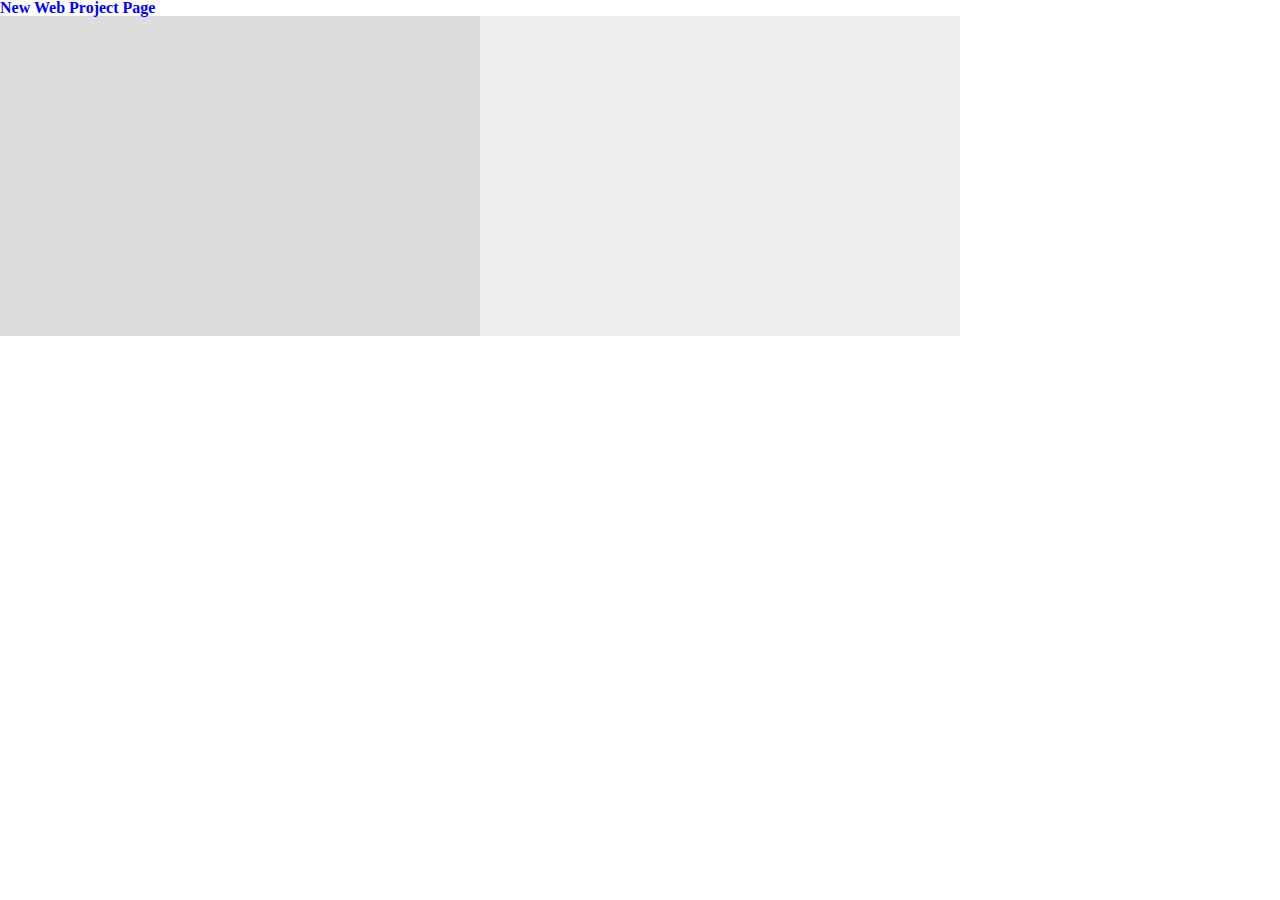
==== index.html @ 3dd162a5 "second commit" ====
<!DOCTYPE HTML PUBLIC "-//W3C//DTD HTML 4.01 Transitional//EN"
"http://www.w3.org/TR/html4/loose.dtd">
<html xmlns="http://www.w3.org/1999/xhtml">
    <head>
        <meta http-equiv="Content-Type" content="text/html; charset=utf-8" />
        <title>New Web Project</title>  		
		<link rel="stylesheet" type="text/css" href="reset.css" media="screen" />
  		<link rel="stylesheet" type="text/css" href="index.css" media="screen" />
		<script type="text/javascript" src="jquery-1.4.2.js"></script> 
		<script type="text/javascript" src="engine.js"></script> 
		<script type="text/javascript">
			$(document).ready(function() {
   				// do stuff when DOM is ready
				engine = new Engine();
				//engine.render("display_div");
 			});
		</script> 
    </head>
    <body>
        <h1>New Web Project Page</h1>
		<canvas id="display"></canvas>
		<canvas id="map"></canvas>
    </body>
</html>
---- index.css ----
h1 {
	color: #00f;
}

canvas#display {
	float: left;
	width: 480px;
	height: 320px;
	background: #ddd;
}

canvas#map {
	float: left;
	width: 480px;
	height: 320px;
	background: #eee;
}
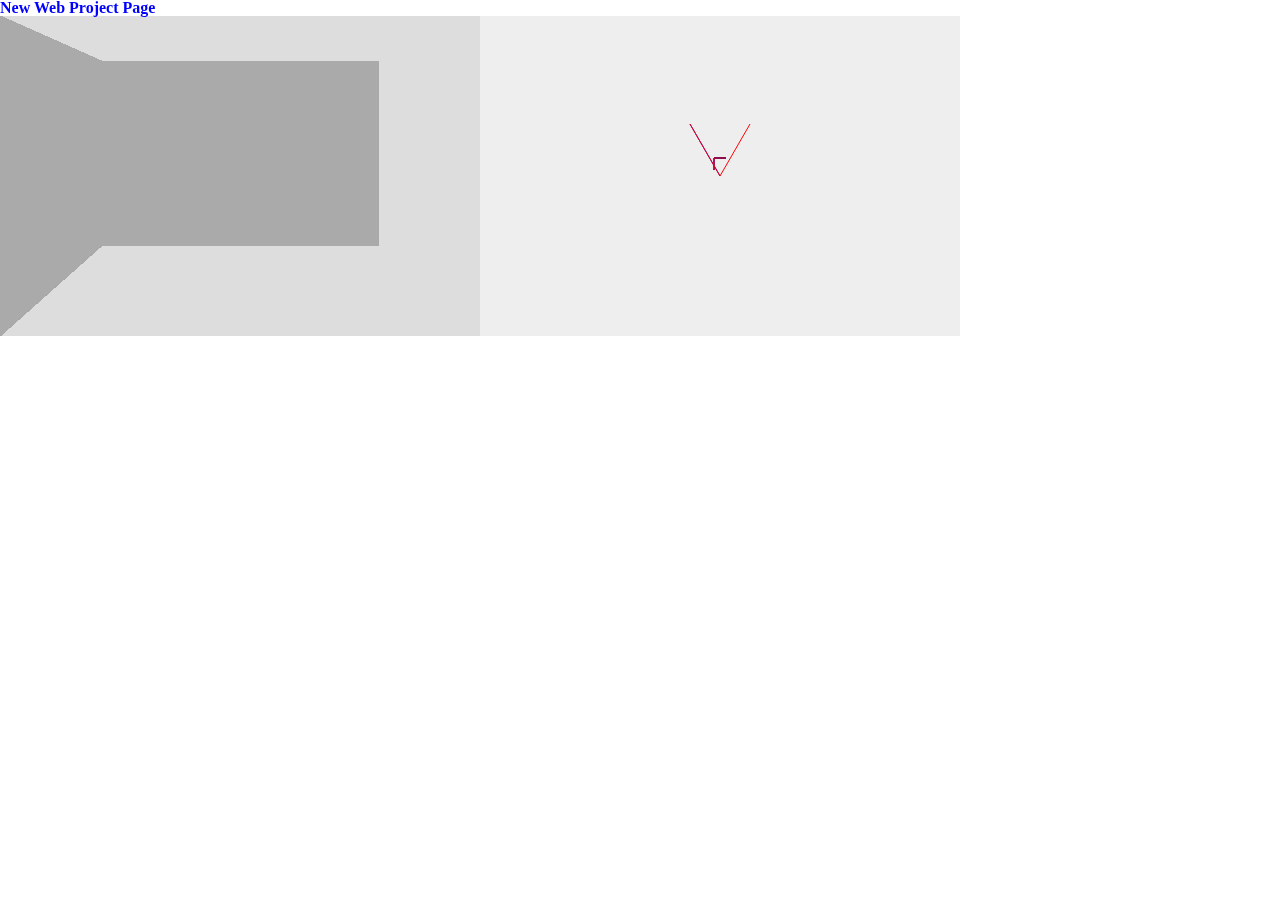
==== commit 8a0be5e1: "working, but too slow" ====
--- a/index.html
+++ b/index.html
@@ -11,14 +11,17 @@
 		<script type="text/javascript">
 			$(document).ready(function() {
    				// do stuff when DOM is ready
-				engine = new Engine();
-				//engine.render("display_div");
+				engine = new Engine("display", "map");
+				engine.render_map();
+				for (var i = 0; i < 10; i++) {
+					engine.render_display();
+				}
  			});
 		</script> 
     </head>
     <body>
         <h1>New Web Project Page</h1>
-		<canvas id="display"></canvas>
-		<canvas id="map"></canvas>
+		<canvas id="display" width="480" height="320"></canvas>
+		<canvas id="map" width="480" height="320"></canvas>
     </body>
 </html>
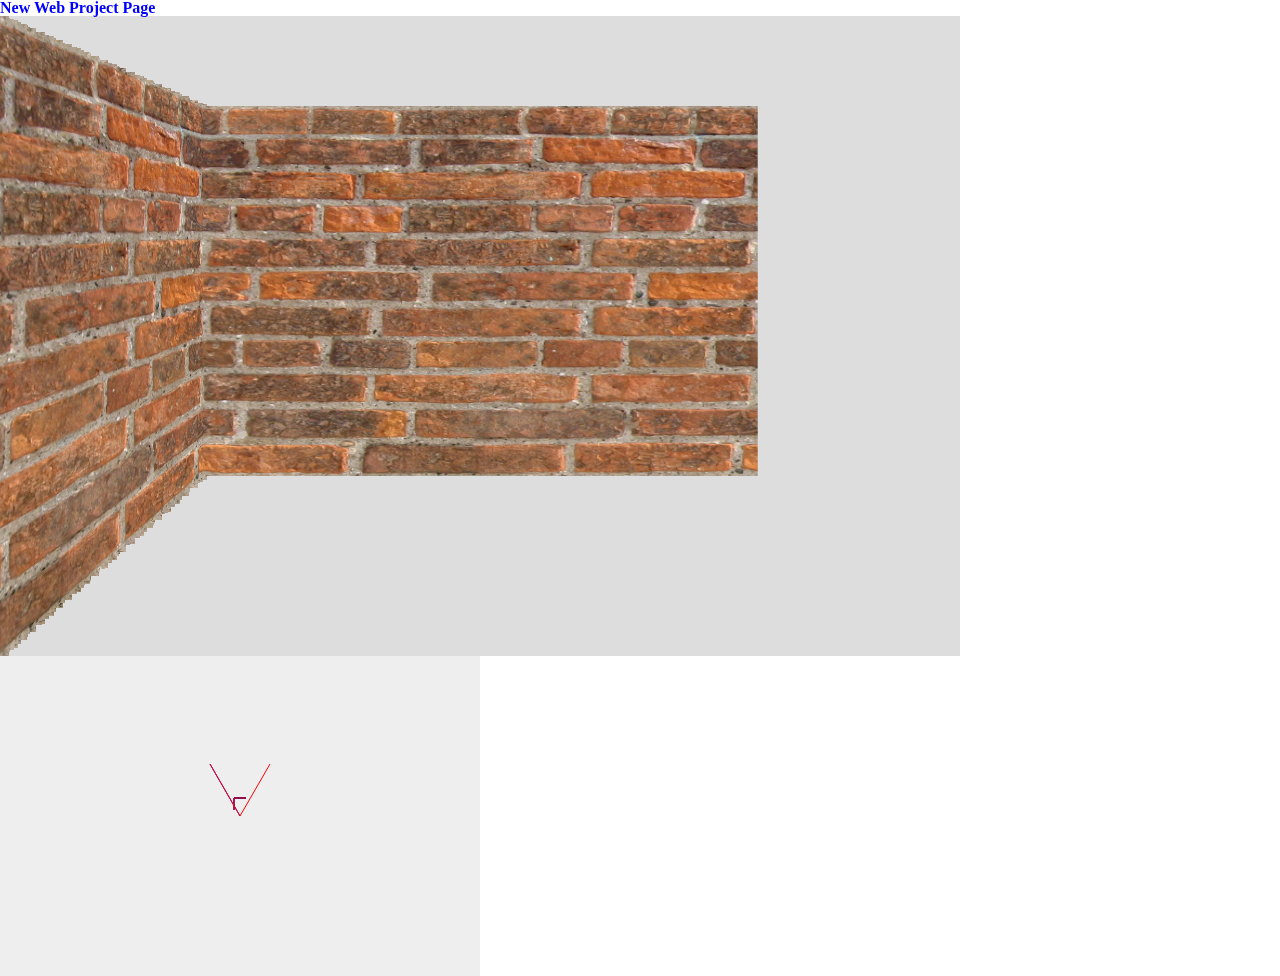
==== commit 7a9f4d76: "faster" ====
--- a/index.html
+++ b/index.html
@@ -11,17 +11,21 @@
 		<script type="text/javascript">
 			$(document).ready(function() {
    				// do stuff when DOM is ready
-				engine = new Engine("display", "map");
-				engine.render_map();
-				for (var i = 0; i < 10; i++) {
-					engine.render_display();
-				}
+				engine = new Engine("display", "map", function() {
+					console.log("foo");
+				    engine.render_map();
+					for (var j = 9; j > 0; j -= 2) {
+						for (var i = 0; i < 10; i++) {
+							engine.render_display(j);
+						}
+					}
+				});
  			});
 		</script> 
     </head>
     <body>
         <h1>New Web Project Page</h1>
-		<canvas id="display" width="480" height="320"></canvas>
+		<canvas id="display" width="960" height="640"></canvas>
 		<canvas id="map" width="480" height="320"></canvas>
     </body>
 </html>
--- a/index.css
+++ b/index.css
@@ -4,8 +4,8 @@
 
 canvas#display {
 	float: left;
-	width: 480px;
-	height: 320px;
+	width: 960px;
+	height: 640px;
 	background: #ddd;
 }
 
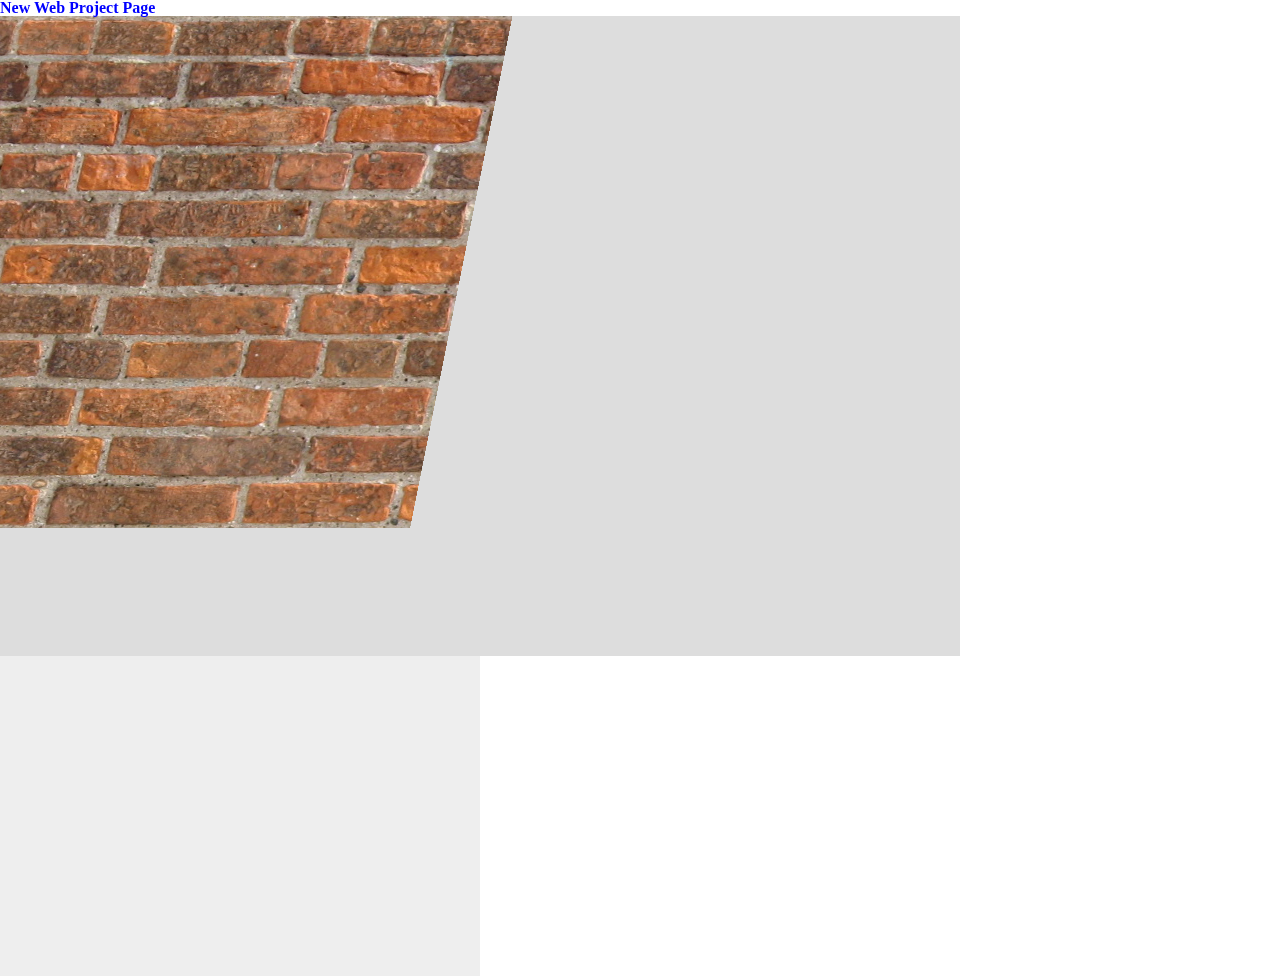
==== commit 1ae658c6: "transforms" ====
--- a/index.html
+++ b/index.html
@@ -13,12 +13,7 @@
    				// do stuff when DOM is ready
 				engine = new Engine("display", "map", function() {
 					console.log("foo");
-				    engine.render_map();
-					for (var j = 9; j > 0; j -= 2) {
-						for (var i = 0; i < 10; i++) {
-							engine.render_display(j);
-						}
-					}
+				    engine.render_loop();
 				});
  			});
 		</script> 
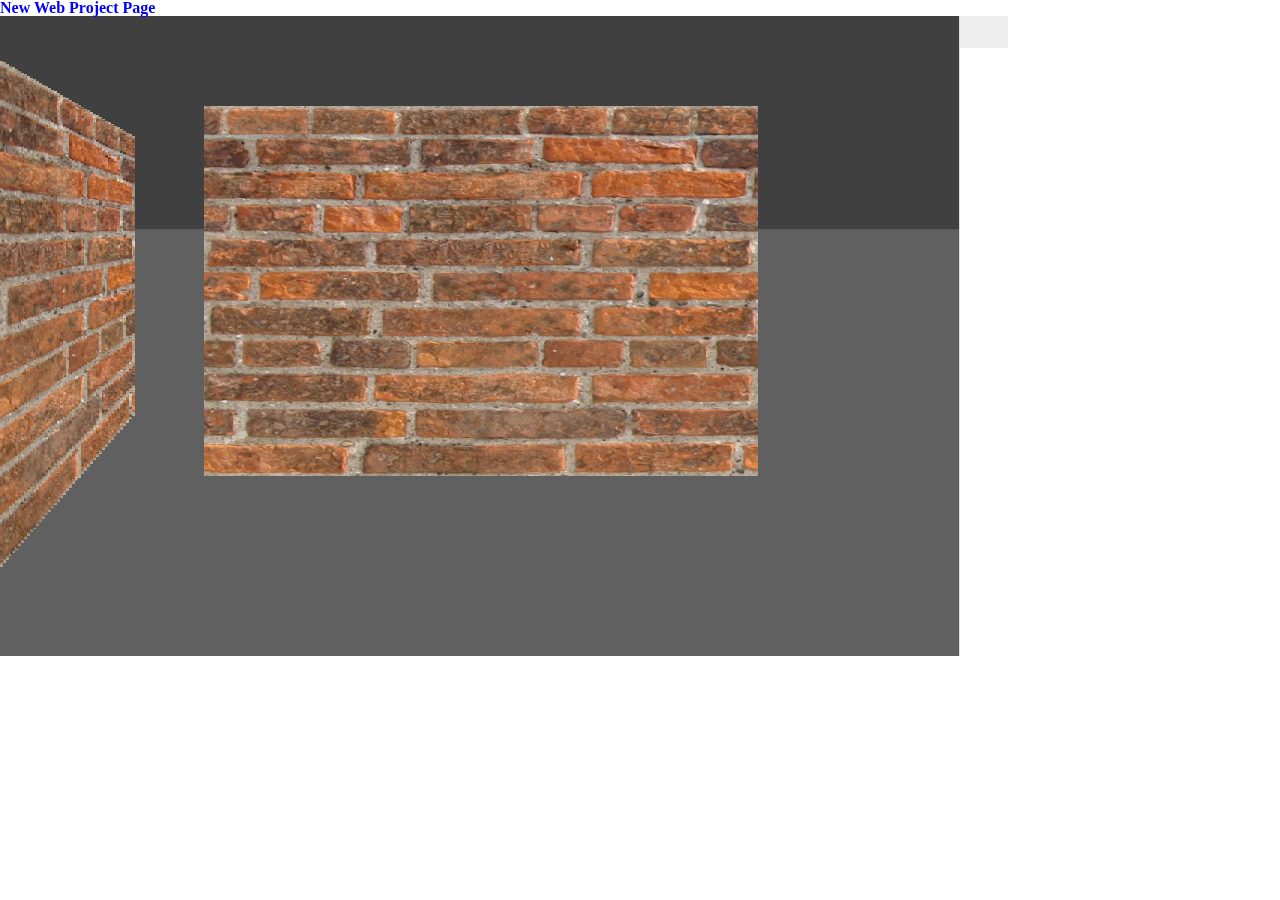
==== commit 06dec7d5: "movement" ====
--- a/index.html
+++ b/index.html
@@ -11,9 +11,11 @@
 		<script type="text/javascript">
 			$(document).ready(function() {
    				// do stuff when DOM is ready
+			    alert("start?");
 				engine = new Engine("display", "map", function() {
 					console.log("foo");
-				    engine.render_loop();
+				    engine.render_loop(30);
+				    engine.control_loop(30);
 				});
  			});
 		</script> 
@@ -21,6 +23,6 @@
     <body>
         <h1>New Web Project Page</h1>
 		<canvas id="display" width="960" height="640"></canvas>
-		<canvas id="map" width="480" height="320"></canvas>
+		<canvas id="map" width="48" height="32"></canvas>
     </body>
 </html>
--- a/index.css
+++ b/index.css
@@ -11,7 +11,7 @@
 
 canvas#map {
 	float: left;
-	width: 480px;
-	height: 320px;
+	width: 48px;
+	height: 32px;
 	background: #eee;
 }
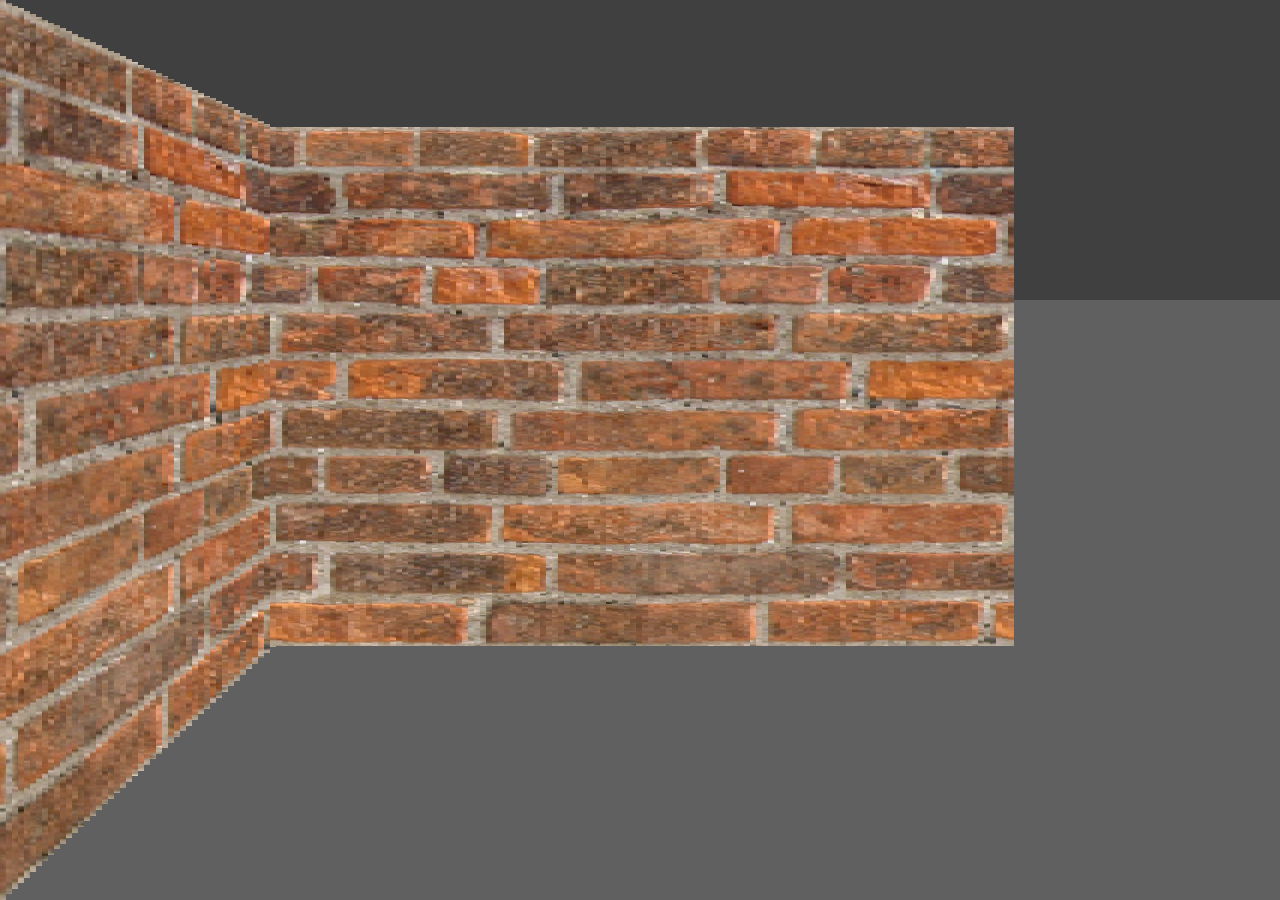
==== commit b4557d4d: "working with variable resolution" ====
--- a/index.html
+++ b/index.html
@@ -21,8 +21,9 @@
 		</script> 
     </head>
     <body>
-        <h1>New Web Project Page</h1>
 		<canvas id="display" width="960" height="640"></canvas>
+		<!--
 		<canvas id="map" width="48" height="32"></canvas>
+		-->
     </body>
 </html>
--- a/index.css
+++ b/index.css
@@ -1,14 +1,14 @@
 h1 {
 	color: #00f;
 }
-
+/*
 canvas#display {
 	float: left;
 	width: 960px;
 	height: 640px;
 	background: #ddd;
 }
-
+*/
 canvas#map {
 	float: left;
 	width: 48px;
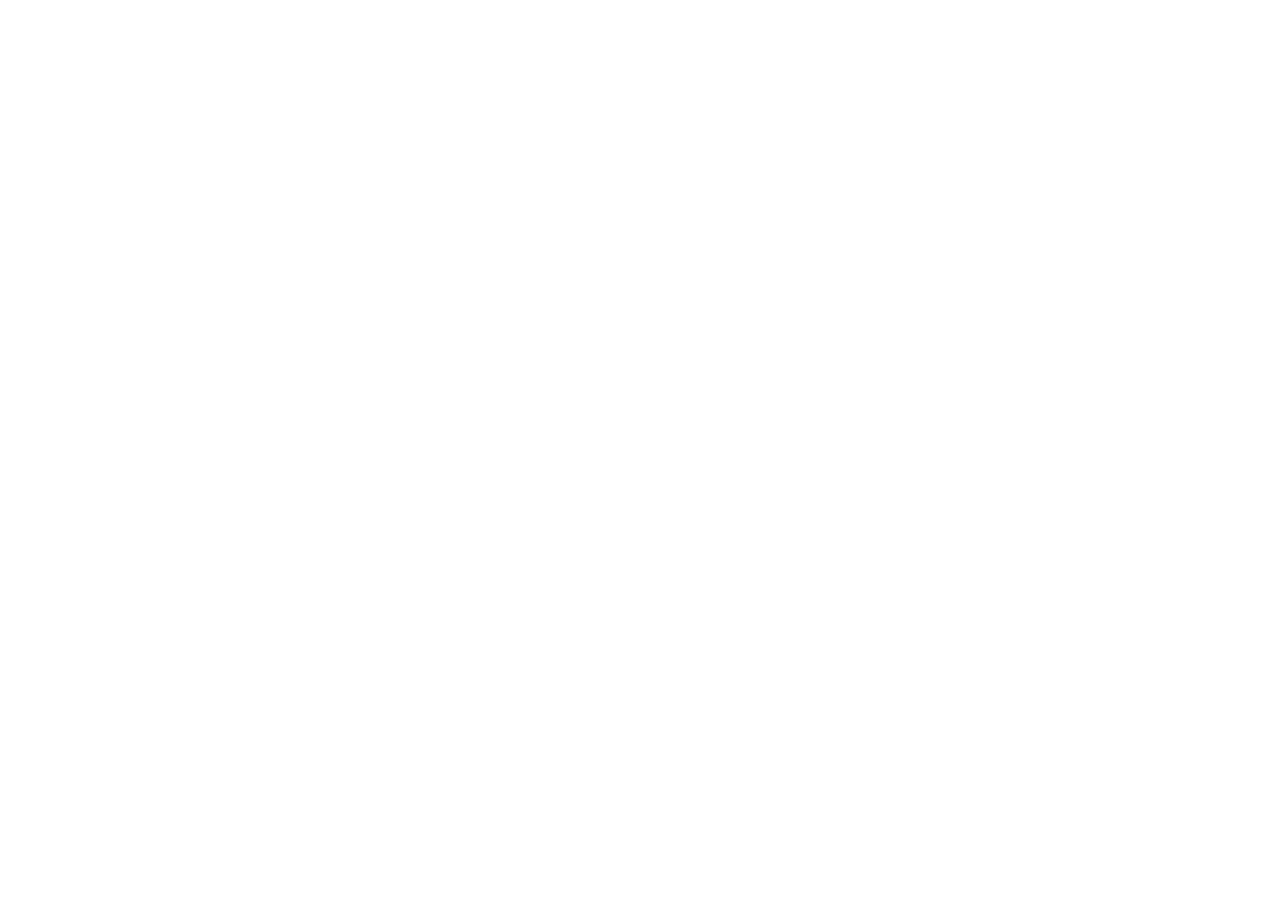
==== commit 7aae7564: "re-doing display" ====
--- a/index.html
+++ b/index.html
@@ -11,11 +11,10 @@
 		<script type="text/javascript">
 			$(document).ready(function() {
    				// do stuff when DOM is ready
-			    alert("start?");
 				engine = new Engine("display", "map", function() {
 					console.log("foo");
-				    engine.render_loop(30);
-				    engine.control_loop(30);
+				    engine.render_loop(3000);
+				    engine.control_loop(50);
 				});
  			});
 		</script> 
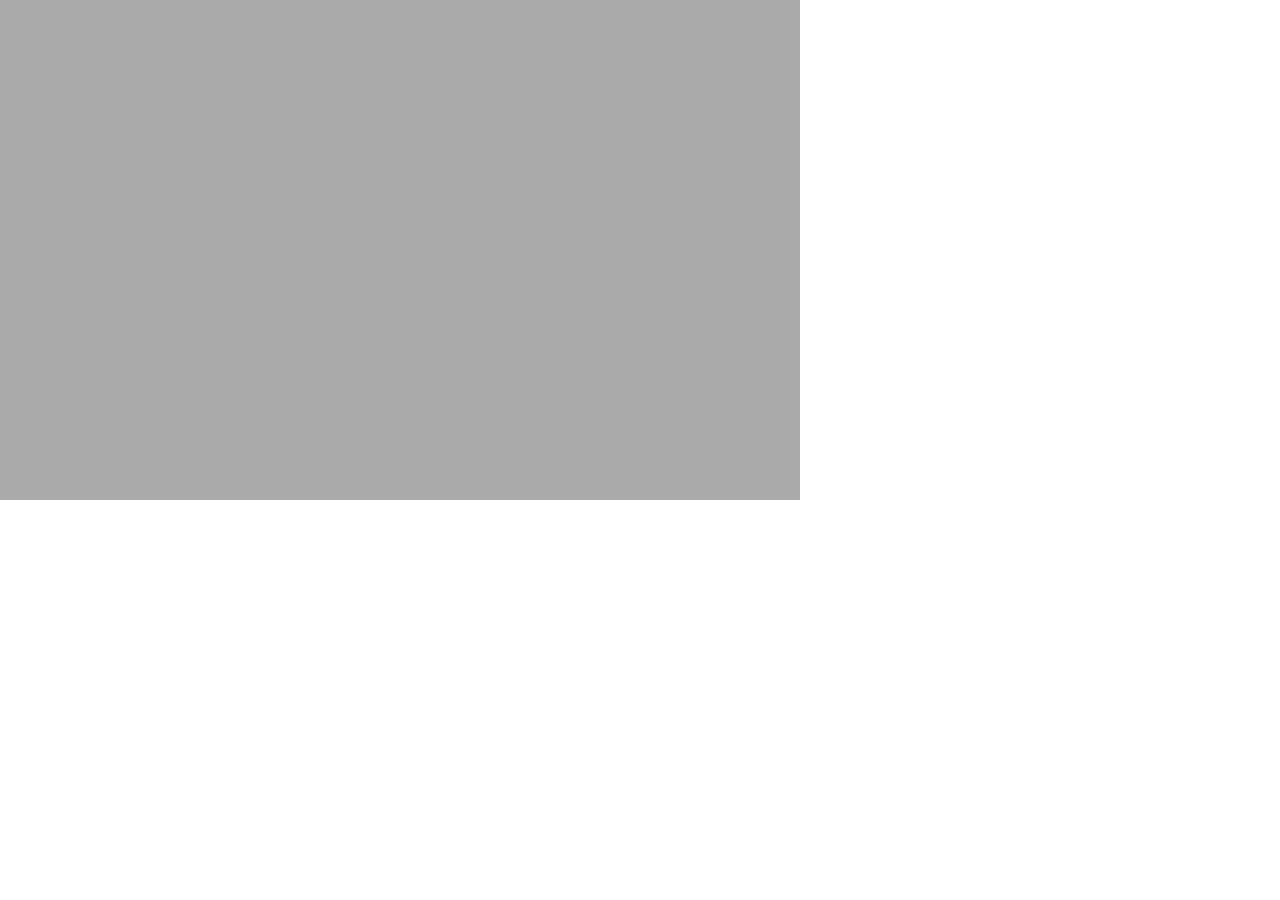
==== commit 6865b41d: "re-doing display" ====
--- a/index.html
+++ b/index.html
@@ -20,8 +20,10 @@
 		</script> 
     </head>
     <body>
+    	<div id="display" style="width: 800px; height: 500px; background: #aaa;">
+    	</div>
+		<!--
 		<canvas id="display" width="960" height="640"></canvas>
-		<!--
 		<canvas id="map" width="48" height="32"></canvas>
 		-->
     </body>
